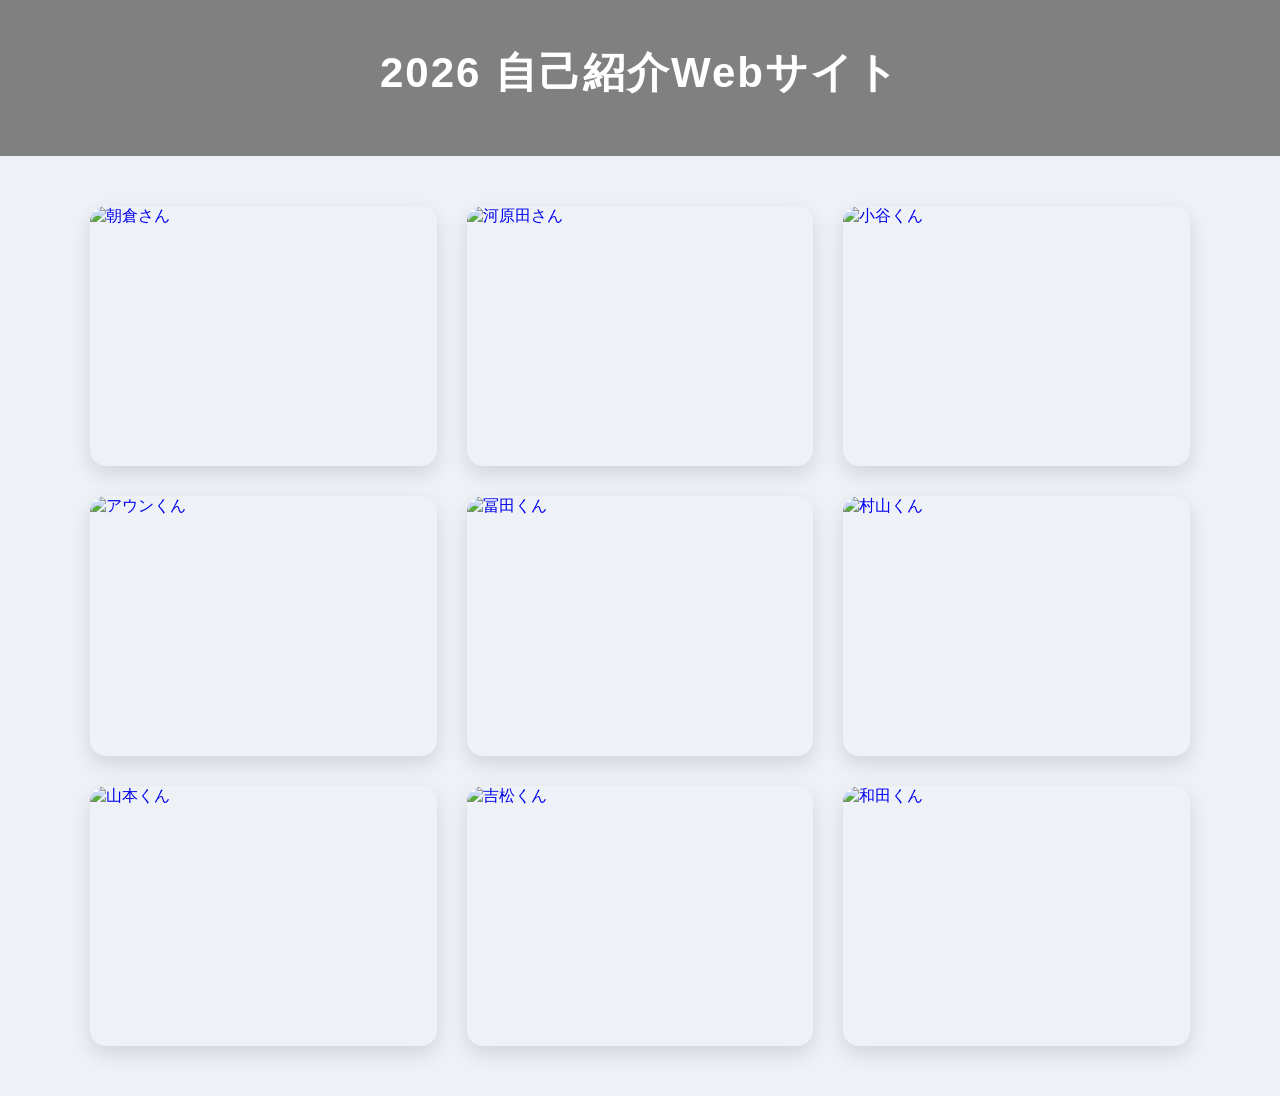
==== index.html @ 4653be8f "Add files via upload" ====
<!DOCTYPE html>
<html lang="ja">

<head>
    <meta charset="UTF-8">
    <title>2026 自己紹介サイト作品集</title>
    <link rel="stylesheet" href="style.css">
</head>

<body>

<header>

    <h1>2026 自己紹介Webサイト</h1>

</header>

<main class="container">

    <a class="card" href="student_asakura/index.html">
        <img src="student_asakura/images/thumbnail.jpg" alt="朝倉さん">
        <div class="name">朝倉さん</div>
    </a>

    <a class="card" href="student_kawaharada/index.html">
        <img src="student_kawaharada/images/thumbnail.jpg" alt="河原田さん">
        <div class="name">河原田さん</div>
    </a>

    <a class="card" href="student_kotani/index.html">
        <img src="student_kotani/images/thumbnail.jpg" alt="小谷くん">
        <div class="name">小谷くん</div>
    </a>

    <a class="card" href="student_aun/index.html">
        <img src="student_aun/images/thumbnail.jpg" alt="アウンくん">
        <div class="name">アウンくん</div>
    </a>

    <a class="card" href="student_tomita/index.html">
        <img src="student_tomita/images/thumbnail.jpg" alt="冨田くん">
        <div class="name">冨田くん</div>
    </a>

    <a class="card" href="student_murayama/index.html">
        <img src="student_murayama/images/thumbnail.jpg" alt="村山くん">
        <div class="name">村山くん</div>
    </a>

    <a class="card" href="student_yamamoto/index.html">
        <img src="student_yamamoto/images/thumbnail.jpg" alt="山本くん">
        <div class="name">山本くん</div>
    </a>

    <a class="card" href="student_yoshimatsu/index.html">
        <img src="student_yoshimatsu/images/thumbnail.jpg" alt="吉松くん">
        <div class="name">吉松くん</div>
    </a>

    <a class="card" href="student_wada/index.html">
        <img src="student_wada/images/thumbnail.jpg" alt="和田くん">
        <div class="name">和田くん</div>
    </a>

</main>

</body>

</html>
---- style.css ----
/* ==========================
   リセット
========================== */

*{
    margin:0;
    padding:0;
    box-sizing:border-box;
}

/* ==========================
   全体
========================== */

body{

    font-family:"Yu Gothic","Meiryo",sans-serif;

    background:#eef2f7;

    color:#333;

}

/* ==========================
   ヘッダー
========================== */

header{

    background:#808080;

    color:white;

    text-align:center;

    padding:45px 20px;

}

header h1{

    font-size:42px;

    margin-bottom:10px;

    letter-spacing:2px;

}

header p{

    font-size:22px;

}

/* ==========================
   一覧
========================== */

.container{

    width:1100px;

    margin:50px auto;

    display:grid;

    grid-template-columns:repeat(3,1fr);

    gap:30px;

}

/* ==========================
   カード
========================== */

.card{

    position:relative;

    display:block;

    overflow:hidden;

    border-radius:16px;

    text-decoration:none;

    box-shadow:0 8px 20px rgba(0,0,0,.12);

    transition:.35s;

}

/* ==========================
   サムネイル
========================== */

.card img{

    width:100%;

    height:260px;

    object-fit:cover;

    display:block;

    transition:.4s;

}

/* ==========================
   黒フィルター
========================== */

.card::before{

    content:"";

    position:absolute;

    inset:0;

    background:rgba(0,0,0,.35);

    opacity:0;

    transition:.35s;

    z-index:1;

}

/* ==========================
   名前
========================== */

.name{

    position:absolute;

    top:50%;
    left:50%;

    transform:translate(-50%,-50%);

    color:white;

    font-size:30px;

    font-weight:bold;

    letter-spacing:2px;

    text-shadow:0 3px 12px rgba(0,0,0,.8);

    opacity:0;

    transition:.35s;

    z-index:2;

    pointer-events:none;

    white-space:nowrap;

}

/* ==========================
   ホバー
========================== */

.card:hover{

    transform:translateY(-8px);

    box-shadow:0 18px 35px rgba(0,0,0,.22);

}

.card:hover img{

    transform:scale(1.06);

}

.card:hover::before{

    opacity:1;

}

.card:hover .name{

    opacity:1;

}
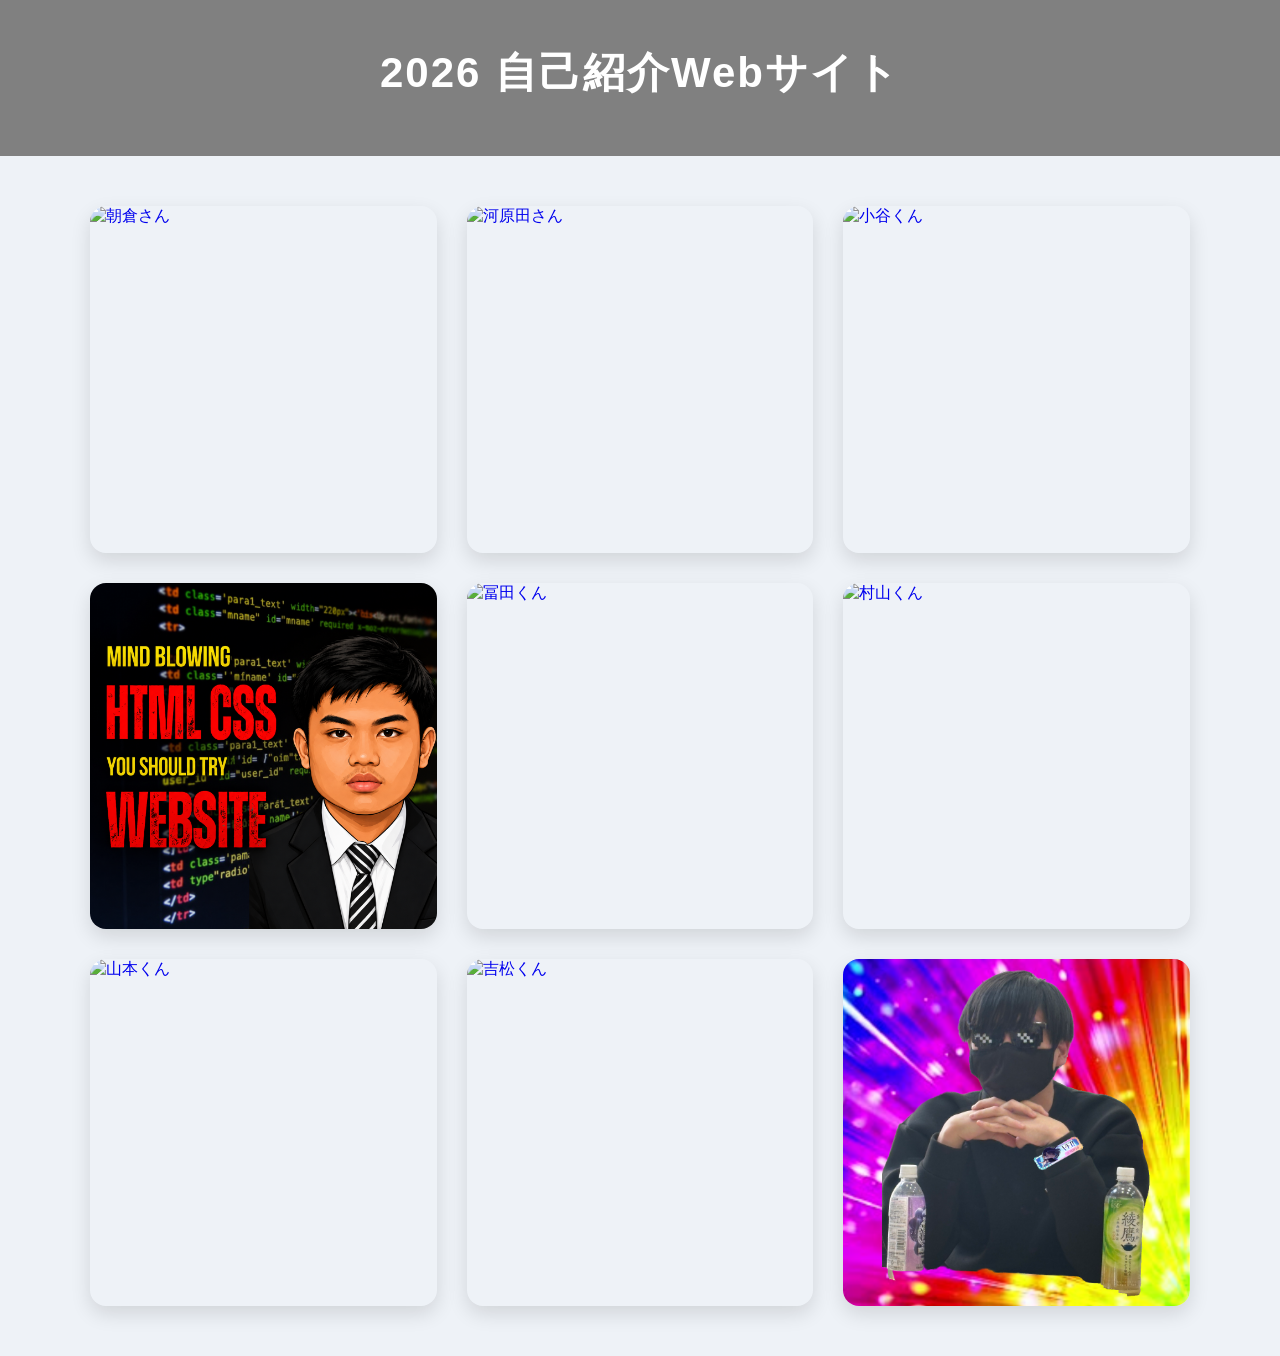
==== commit f2f474df: "Add files via upload" ====
--- a/index.html
+++ b/index.html
@@ -18,7 +18,7 @@
 <main class="container">
 
     <a class="card" href="student_asakura/index.html">
-        <img src="student_asakura/images/thumbnail.jpg" alt="朝倉さん">
+        <img src="student_asakura/images/thumbnail.png" alt="朝倉さん">
         <div class="name">朝倉さん</div>
     </a>
 
@@ -32,8 +32,8 @@
         <div class="name">小谷くん</div>
     </a>
 
-    <a class="card" href="student_aun/index.html">
-        <img src="student_aun/images/thumbnail.jpg" alt="アウンくん">
+    <a class="card" href="student_SiThuAung/index.html">
+        <img src="student_SiThuAung/images/thumbnail.png" alt="アウンくん">
         <div class="name">アウンくん</div>
     </a>
 
--- a/style.css
+++ b/style.css
@@ -102,7 +102,7 @@
 
     width:100%;
 
-    height:260px;
+    aspect-ratio:1 / 1;
 
     object-fit:cover;
 
